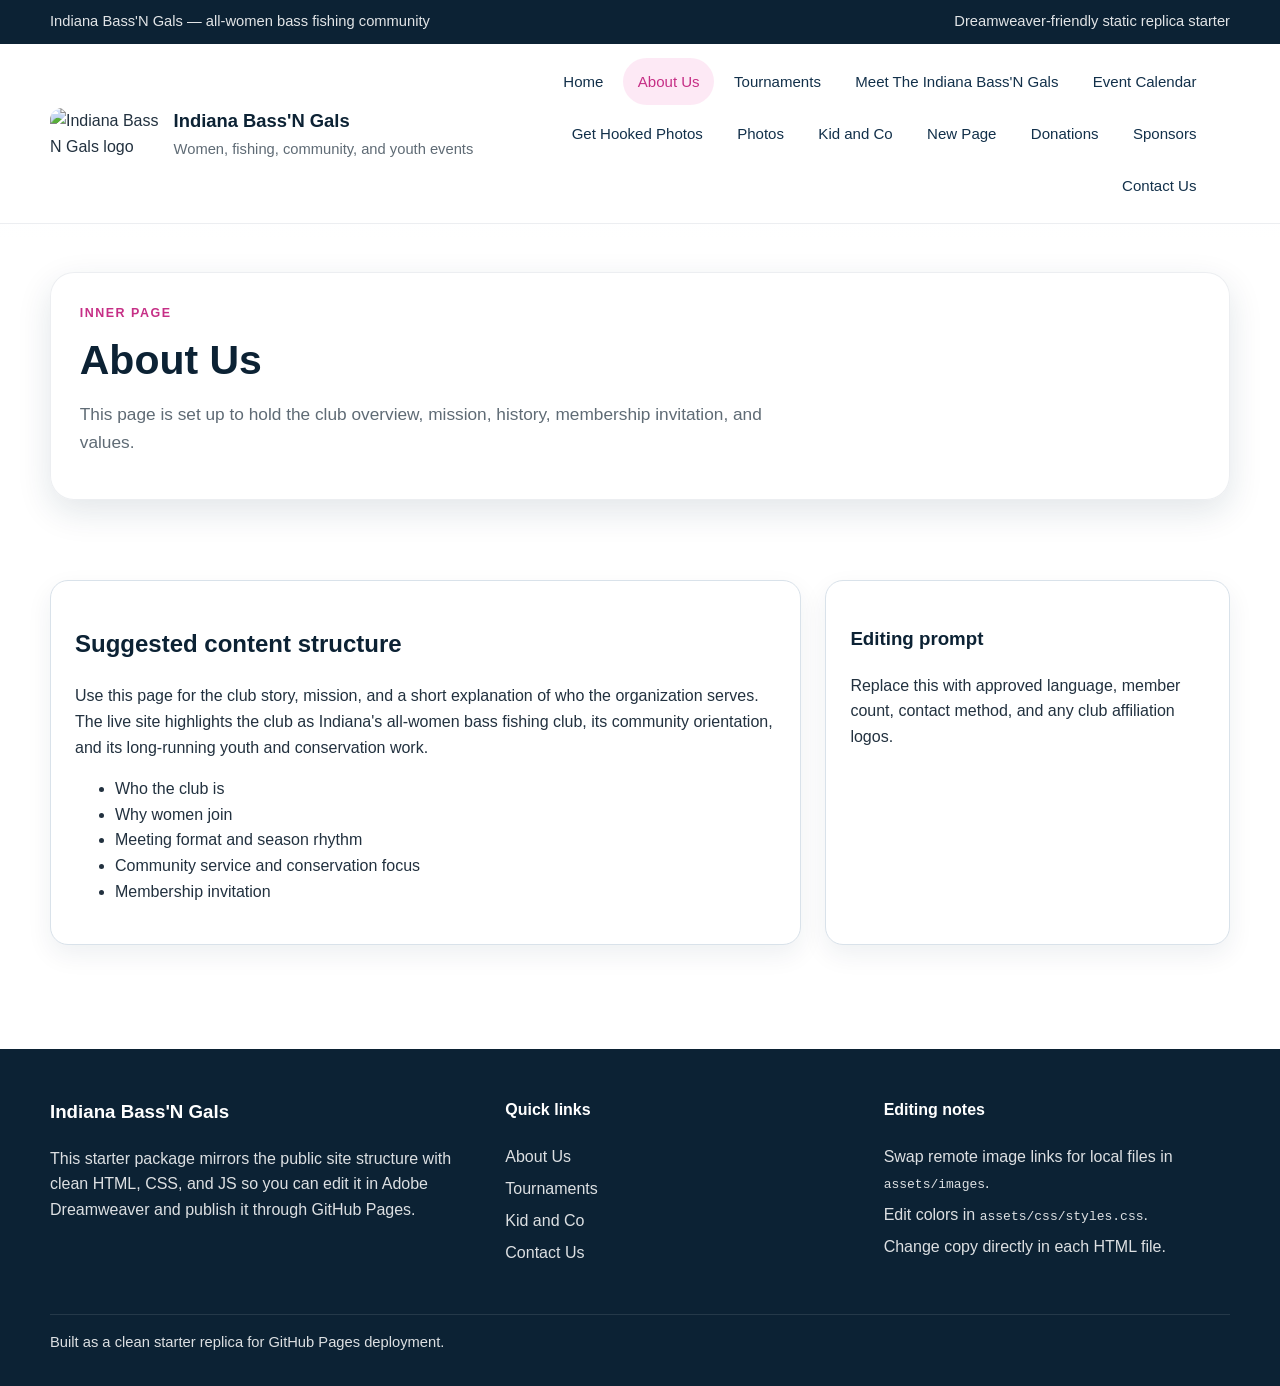
==== about.html @ 152938b8 "Add files via upload" ====
<!DOCTYPE html>
<html lang="en">
<head>
  <meta charset="UTF-8">
  <meta name="viewport" content="width=device-width, initial-scale=1.0">
  <meta name="description" content="Indiana Bass N Gals static site starter for Dreamweaver and GitHub Pages.">
  <title>Indiana Bass'N Gals | About Us</title>
  <link rel="stylesheet" href="assets/css/styles.css">
</head>
<body>
  <div class="topbar">
    <div class="container">
      <div>Indiana Bass'N Gals &mdash; all-women bass fishing community</div>
      <div>Dreamweaver-friendly static replica starter</div>
    </div>
  </div>

  <header class="site-header">
    <div class="container header-inner">
      <a class="brand" href="index.html">
        <img src="https://static.wixstatic.com/media/e1ee56_413d30dff86e4975868baf415809f15a~mv2.jpg/v1/fill/w_358,h_203,al_c,lg_1,q_80,enc_avif,quality_auto/e1ee56_413d30dff86e4975868baf415809f15a~mv2.jpg" alt="Indiana Bass N Gals logo">
        <div class="brand-copy">
          <h1 class="brand-title">Indiana Bass'N Gals</h1>
          <p class="brand-tag">Women, fishing, community, and youth events</p>
        </div>
      </a>

      <button class="menu-toggle" type="button" aria-expanded="false" aria-controls="site-nav" data-menu-toggle>
        Menu
      </button>

      <div class="nav-wrap" data-nav-wrap>
        <nav class="site-nav" id="site-nav" aria-label="Primary navigation">
          <ul>
            <li><a href="index.html">Home</a></li>
<li><a href="about.html" class="active">About Us</a></li>
<li><a href="tournaments.html">Tournaments</a></li>
<li><a href="meet-the-indiana-bass-n-gals.html">Meet The Indiana Bass'N Gals</a></li>
<li><a href="event-calendar.html">Event Calendar</a></li>
<li><a href="get-hooked-photos.html">Get Hooked Photos</a></li>
<li><a href="photos.html">Photos</a></li>
<li><a href="kid-and-co.html">Kid and Co</a></li>
<li><a href="new-page.html">New Page</a></li>
<li><a href="donations.html">Donations</a></li>
<li><a href="sponsors.html">Sponsors</a></li>
<li><a href="contact-us.html">Contact Us</a></li>
          </ul>
        </nav>
      </div>
    </div>
  </header>

  <main>
    
    <section class="page-hero">
      <div class="container">
        <div class="hero-panel">
          <span class="eyebrow">Inner page</span>
          <h2 class="section-title">About Us</h2>
          <p class="lead">This page is set up to hold the club overview, mission, history, membership invitation, and values.</p>
        </div>
      </div>
    </section>
    <section class="section-tight">
      <div class="container page-shell">
        <article class="content-card">
          
          <h2>Suggested content structure</h2>
          <p>Use this page for the club story, mission, and a short explanation of who the organization serves. The live site highlights the club as Indiana's all-women bass fishing club, its community orientation, and its long-running youth and conservation work.</p>
          <ul>
            <li>Who the club is</li>
            <li>Why women join</li>
            <li>Meeting format and season rhythm</li>
            <li>Community service and conservation focus</li>
            <li>Membership invitation</li>
          </ul>
        
        </article>
        <aside class="sidebar-card">
          
          <h3>Editing prompt</h3>
          <p>Replace this with approved language, member count, contact method, and any club affiliation logos.</p>
        
        </aside>
      </div>
    </section>
    
  </main>

  <footer class="footer">
    <div class="container footer-grid">
      <div>
        <h3>Indiana Bass'N Gals</h3>
        <p>This starter package mirrors the public site structure with clean HTML, CSS, and JS so you can edit it in Adobe Dreamweaver and publish it through GitHub Pages.</p>
      </div>
      <div>
        <h4>Quick links</h4>
        <ul>
          <li><a href="about.html">About Us</a></li>
          <li><a href="tournaments.html">Tournaments</a></li>
          <li><a href="kid-and-co.html">Kid and Co</a></li>
          <li><a href="contact-us.html">Contact Us</a></li>
        </ul>
      </div>
      <div>
        <h4>Editing notes</h4>
        <ul>
          <li>Swap remote image links for local files in <code>assets/images</code>.</li>
          <li>Edit colors in <code>assets/css/styles.css</code>.</li>
          <li>Change copy directly in each HTML file.</li>
        </ul>
      </div>
    </div>
    <div class="container footer-bottom">
      Built as a clean starter replica for GitHub Pages deployment.
    </div>
  </footer>

  <script src="assets/js/script.js"></script>
</body>
</html>
---- assets/css/styles.css ----
:root {
  --navy: #12304a;
  --navy-dark: #0c2234;
  --pink: #ef4fa8;
  --pink-dark: #c62f86;
  --sky: #eaf4fb;
  --text: #22313f;
  --muted: #5f6b75;
  --white: #ffffff;
  --border: #d9e2ea;
  --shadow: 0 12px 34px rgba(18, 48, 74, 0.12);
  --radius: 18px;
  --max: 1180px;
}

* { box-sizing: border-box; }
html { scroll-behavior: smooth; }
body {
  margin: 0;
  font-family: Arial, Helvetica, sans-serif;
  color: var(--text);
  background: linear-gradient(180deg, #f7fbfe 0%, #ffffff 240px);
  line-height: 1.6;
}
img { max-width: 100%; display: block; }
a { color: inherit; text-decoration: none; }
.container { width: min(var(--max), calc(100% - 2rem)); margin: 0 auto; }
.section { padding: 4rem 0; }
.section-tight { padding: 2.5rem 0; }
.eyebrow {
  display: inline-block;
  font-size: .78rem;
  text-transform: uppercase;
  letter-spacing: .12em;
  font-weight: 700;
  color: var(--pink-dark);
  margin-bottom: .8rem;
}
.section-title {
  font-size: clamp(1.8rem, 3.2vw, 3rem);
  line-height: 1.15;
  margin: 0 0 1rem;
  color: var(--navy-dark);
}
.lead {
  font-size: 1.08rem;
  color: var(--muted);
  max-width: 72ch;
}
.topbar {
  background: var(--navy-dark);
  color: rgba(255,255,255,.88);
  font-size: .92rem;
}
.topbar .container {
  min-height: 44px;
  display: flex;
  align-items: center;
  justify-content: space-between;
  gap: 1rem;
}
.site-header {
  position: sticky;
  top: 0;
  z-index: 50;
  backdrop-filter: blur(8px);
  background: rgba(255,255,255,.95);
  border-bottom: 1px solid rgba(18, 48, 74, 0.08);
}
.header-inner {
  display: grid;
  grid-template-columns: auto 1fr auto;
  align-items: center;
  gap: 1.2rem;
  padding: .9rem 0;
}
.brand {
  display: flex;
  align-items: center;
  gap: .85rem;
  min-width: 0;
}
.brand img {
  width: 110px;
  height: auto;
  border-radius: 12px;
  background: #fff;
}
.brand-copy {
  min-width: 0;
}
.brand-title {
  margin: 0;
  font-size: 1.15rem;
  color: var(--navy-dark);
}
.brand-tag {
  margin: .15rem 0 0;
  color: var(--muted);
  font-size: .92rem;
}
.menu-toggle {
  display: none;
  border: 1px solid var(--border);
  background: #fff;
  border-radius: 12px;
  padding: .7rem .85rem;
  cursor: pointer;
  font: inherit;
}
.nav-wrap {
  display: flex;
  justify-content: flex-end;
}
.site-nav ul {
  list-style: none;
  padding: 0;
  margin: 0;
  display: flex;
  flex-wrap: wrap;
  justify-content: flex-end;
  gap: .35rem;
}
.site-nav a {
  display: inline-flex;
  align-items: center;
  justify-content: center;
  padding: .7rem .9rem;
  font-size: .94rem;
  border-radius: 999px;
  color: var(--navy);
}
.site-nav a:hover,
.site-nav a.active {
  background: rgba(239, 79, 168, .12);
  color: var(--pink-dark);
}
.hero {
  padding: 3.5rem 0 4.2rem;
}
.hero-grid {
  display: grid;
  grid-template-columns: 1.08fr .92fr;
  gap: 2rem;
  align-items: center;
}
.hero-panel {
  background: rgba(255,255,255,.86);
  border: 1px solid rgba(18, 48, 74, .08);
  border-radius: 24px;
  padding: 2rem;
  box-shadow: var(--shadow);
}
.hero-actions {
  display: flex;
  flex-wrap: wrap;
  gap: .9rem;
  margin-top: 1.5rem;
}
.btn {
  display: inline-flex;
  align-items: center;
  justify-content: center;
  min-height: 48px;
  padding: .85rem 1.15rem;
  border-radius: 999px;
  font-weight: 700;
  border: 1px solid transparent;
  transition: transform .15s ease, box-shadow .15s ease;
}
.btn:hover { transform: translateY(-1px); }
.btn-primary {
  background: linear-gradient(135deg, var(--pink), var(--pink-dark));
  color: #fff;
  box-shadow: 0 10px 22px rgba(198, 47, 134, .22);
}
.btn-secondary {
  background: #fff;
  color: var(--navy);
  border-color: var(--border);
}
.hero-media {
  position: relative;
}
.hero-media img {
  width: 100%;
  min-height: 360px;
  object-fit: cover;
  border-radius: 26px;
  box-shadow: var(--shadow);
}
.hero-badge {
  position: absolute;
  right: 1rem;
  bottom: 1rem;
  background: rgba(12,34,52,.9);
  color: #fff;
  padding: .95rem 1rem;
  border-radius: 18px;
  max-width: 250px;
}
.highlights {
  background: linear-gradient(180deg, rgba(18,48,74,.03), rgba(18,48,74,0));
}
.card-grid {
  display: grid;
  grid-template-columns: repeat(3, minmax(0, 1fr));
  gap: 1.4rem;
}
.card {
  background: var(--white);
  border: 1px solid var(--border);
  border-radius: var(--radius);
  overflow: hidden;
  box-shadow: 0 10px 28px rgba(18, 48, 74, 0.08);
}
.card-image {
  aspect-ratio: 16 / 10;
  width: 100%;
  object-fit: cover;
}
.card-body {
  padding: 1.15rem 1.15rem 1.25rem;
}
.card-title {
  margin: 0 0 .45rem;
  font-size: 1.18rem;
  color: var(--navy-dark);
}
.card-text {
  margin: 0 0 1rem;
  color: var(--muted);
}
.card-link {
  font-weight: 700;
  color: var(--pink-dark);
}
.two-col {
  display: grid;
  grid-template-columns: 1fr 1fr;
  gap: 1.4rem;
}
.info-block {
  background: #fff;
  border: 1px solid var(--border);
  border-radius: var(--radius);
  padding: 1.4rem;
}
.info-block h3 { margin-top: 0; color: var(--navy-dark); }
.info-list {
  margin: 0;
  padding-left: 1.2rem;
  color: var(--muted);
}
.cta-band {
  background: linear-gradient(120deg, var(--navy) 0%, #1f4f73 100%);
  color: #fff;
  border-radius: 24px;
  padding: 2rem;
  display: grid;
  grid-template-columns: 1.2fr .8fr;
  gap: 1.5rem;
  align-items: center;
}
.cta-band p { color: rgba(255,255,255,.86); }
.gallery-grid {
  display: grid;
  grid-template-columns: 1.1fr .9fr .9fr;
  gap: 1rem;
}
.gallery-grid img {
  border-radius: 20px;
  width: 100%;
  height: 100%;
  object-fit: cover;
  min-height: 240px;
}
.page-hero {
  padding: 3rem 0 2.5rem;
}
.page-hero .hero-panel {
  padding: 1.6rem 1.8rem;
}
.page-shell {
  display: grid;
  grid-template-columns: 1.3fr .7fr;
  gap: 1.5rem;
}
.content-card, .sidebar-card {
  background: #fff;
  border: 1px solid var(--border);
  border-radius: var(--radius);
  padding: 1.5rem;
  box-shadow: 0 10px 26px rgba(18, 48, 74, 0.07);
}
.content-card h2, .sidebar-card h3 { color: var(--navy-dark); }
.placeholder-note {
  border-left: 4px solid var(--pink);
  background: #fff7fb;
  padding: .95rem 1rem;
  border-radius: 12px;
  color: var(--muted);
}
.footer {
  margin-top: 4rem;
  background: var(--navy-dark);
  color: rgba(255,255,255,.86);
}
.footer-grid {
  display: grid;
  grid-template-columns: 1.1fr .9fr .9fr;
  gap: 2rem;
  padding: 3rem 0;
}
.footer h3, .footer h4 { color: #fff; margin-top: 0; }
.footer ul {
  margin: 0;
  padding: 0;
  list-style: none;
}
.footer li + li { margin-top: .4rem; }
.footer a:hover { color: #fff; }
.footer-bottom {
  padding: 1rem 0 2rem;
  border-top: 1px solid rgba(255,255,255,.1);
  font-size: .92rem;
}
.sr-only {
  position: absolute;
  width: 1px;
  height: 1px;
  padding: 0;
  margin: -1px;
  overflow: hidden;
  clip: rect(0, 0, 0, 0);
  border: 0;
}
@media (max-width: 1024px) {
  .hero-grid,
  .card-grid,
  .two-col,
  .cta-band,
  .gallery-grid,
  .page-shell,
  .footer-grid {
    grid-template-columns: 1fr;
  }
  .gallery-grid img { min-height: 220px; }
}
@media (max-width: 860px) {
  .header-inner {
    grid-template-columns: 1fr auto;
    grid-template-areas:
      "brand toggle"
      "nav nav";
  }
  .brand { grid-area: brand; }
  .menu-toggle {
    grid-area: toggle;
    display: inline-flex;
    align-items: center;
    justify-content: center;
  }
  .nav-wrap {
    grid-area: nav;
    display: none;
    justify-content: stretch;
    width: 100%;
  }
  .nav-wrap.open { display: block; }
  .site-nav ul {
    flex-direction: column;
    align-items: stretch;
    padding-top: .5rem;
  }
  .site-nav a {
    justify-content: flex-start;
    border-radius: 14px;
  }
}
@media (max-width: 640px) {
  .brand img { width: 84px; }
  .hero-panel { padding: 1.35rem; }
  .section { padding: 3rem 0; }
  .cta-band { padding: 1.4rem; }
}
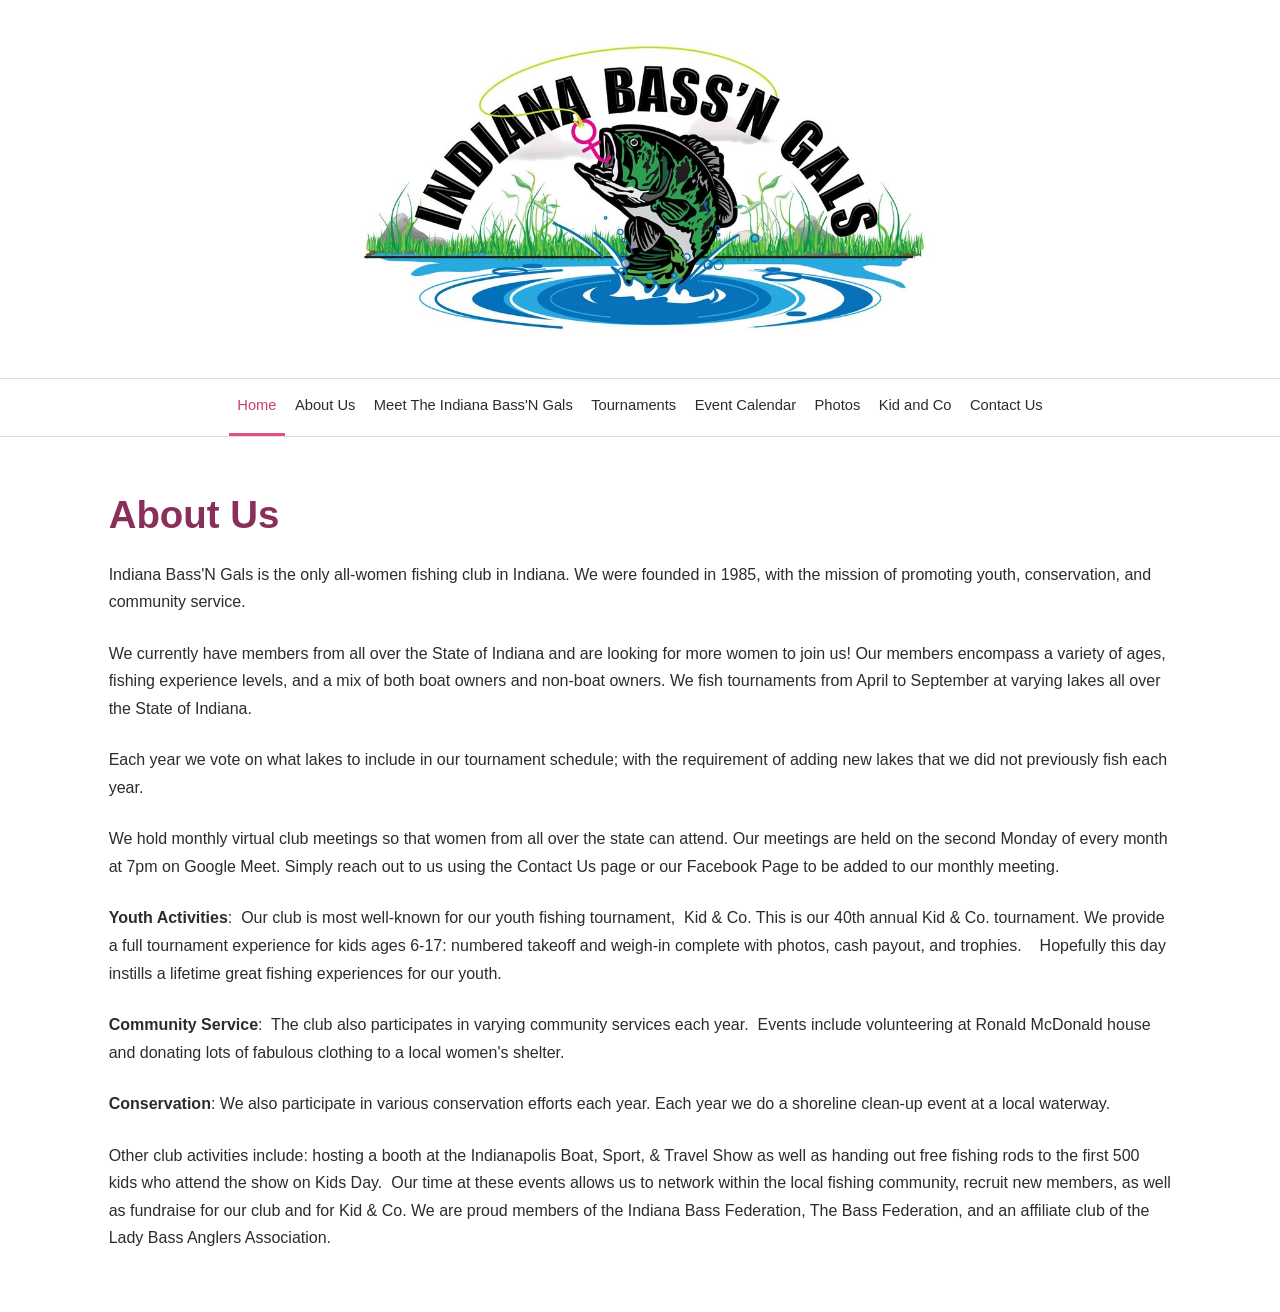
==== commit 798c66c4: "new" ====
--- a/about.html
+++ b/about.html
@@ -1,121 +1,58 @@
-<!DOCTYPE html>
+<!doctype html>
 <html lang="en">
 <head>
-  <meta charset="UTF-8">
-  <meta name="viewport" content="width=device-width, initial-scale=1.0">
-  <meta name="description" content="Indiana Bass N Gals static site starter for Dreamweaver and GitHub Pages.">
-  <title>Indiana Bass'N Gals | About Us</title>
-  <link rel="stylesheet" href="assets/css/styles.css">
+    <meta charset="utf-8">
+	<meta http-equiv="X-UA-Compatible" content="IE=edge">
+	<meta name="viewport" content="width=device-width, initial-scale=1">
+  <title>Indiana Bass'N Gals</title>
+	<!-- Bootstrap -->
+  <link href="https://cdn.jsdelivr.net/npm/bootstrap@5.3.3/dist/css/bootstrap.min.css" rel="stylesheet">
+  <link href="css/indiana-bass-ngals-bootstrap-theme.css" rel="stylesheet">
 </head>
 <body>
-  <div class="topbar">
-    <div class="container">
-      <div>Indiana Bass'N Gals &mdash; all-women bass fishing community</div>
-      <div>Dreamweaver-friendly static replica starter</div>
+  <header class="site-header">
+    <div class="container container-page top-logo-wrap">
+      <img src="images/logo.jpg" alt="Indiana Bass'N Gals" width="600" class="img-fluid">
     </div>
-  </div>
-
-  <header class="site-header">
-    <div class="container header-inner">
-      <a class="brand" href="index.html">
-        <img src="https://static.wixstatic.com/media/e1ee56_413d30dff86e4975868baf415809f15a~mv2.jpg/v1/fill/w_358,h_203,al_c,lg_1,q_80,enc_avif,quality_auto/e1ee56_413d30dff86e4975868baf415809f15a~mv2.jpg" alt="Indiana Bass N Gals logo">
-        <div class="brand-copy">
-          <h1 class="brand-title">Indiana Bass'N Gals</h1>
-          <p class="brand-tag">Women, fishing, community, and youth events</p>
+    <div class="site-nav">
+      <nav class="navbar navbar-expand-lg">
+        <div class="container container-page">
+          <button class="navbar-toggler ms-auto" type="button" data-bs-toggle="collapse" data-bs-target="#mainNav">
+            <span class="navbar-toggler-icon"></span>
+          </button>
+          <div class="collapse navbar-collapse" id="mainNav">
+            <ul class="navbar-nav mx-auto">
+              <li class="nav-item"><a class="nav-link active" href="index.html">Home</a></li>
+              <li class="nav-item"><a class="nav-link" href="about.html">About Us</a></li>
+              <li class="nav-item"><a class="nav-link" href="meet-the-indiana-bass-n-gals.html">Meet The Indiana Bass'N Gals</a></li>
+			  <li class="nav-item"><a class="nav-link" href="tournaments.html">Tournaments</a></li>
+              <li class="nav-item"><a class="nav-link" href="event-calendar.html">Event Calendar</a></li>
+              <li class="nav-item"><a class="nav-link" href="photos.html">Photos</a></li>
+              <li class="nav-item"><a class="nav-link" href="kid-and-co.html">Kid and Co</a></li>
+              <li class="nav-item"><a class="nav-link" href="contact-us.html">Contact Us</a></li>
+            </ul>
+          </div>
         </div>
-      </a>
-
-      <button class="menu-toggle" type="button" aria-expanded="false" aria-controls="site-nav" data-menu-toggle>
-        Menu
-      </button>
-
-      <div class="nav-wrap" data-nav-wrap>
-        <nav class="site-nav" id="site-nav" aria-label="Primary navigation">
-          <ul>
-            <li><a href="index.html">Home</a></li>
-<li><a href="about.html" class="active">About Us</a></li>
-<li><a href="tournaments.html">Tournaments</a></li>
-<li><a href="meet-the-indiana-bass-n-gals.html">Meet The Indiana Bass'N Gals</a></li>
-<li><a href="event-calendar.html">Event Calendar</a></li>
-<li><a href="get-hooked-photos.html">Get Hooked Photos</a></li>
-<li><a href="photos.html">Photos</a></li>
-<li><a href="kid-and-co.html">Kid and Co</a></li>
-<li><a href="new-page.html">New Page</a></li>
-<li><a href="donations.html">Donations</a></li>
-<li><a href="sponsors.html">Sponsors</a></li>
-<li><a href="contact-us.html">Contact Us</a></li>
-          </ul>
-        </nav>
-      </div>
+      </nav>
     </div>
   </header>
 
   <main>
-    
-    <section class="page-hero">
-      <div class="container">
-        <div class="hero-panel">
-          <span class="eyebrow">Inner page</span>
-          <h2 class="section-title">About Us</h2>
-          <p class="lead">This page is set up to hold the club overview, mission, history, membership invitation, and values.</p>
-        </div>
-      </div>
-    </section>
-    <section class="section-tight">
-      <div class="container page-shell">
-        <article class="content-card">
-          
-          <h2>Suggested content structure</h2>
-          <p>Use this page for the club story, mission, and a short explanation of who the organization serves. The live site highlights the club as Indiana's all-women bass fishing club, its community orientation, and its long-running youth and conservation work.</p>
-          <ul>
-            <li>Who the club is</li>
-            <li>Why women join</li>
-            <li>Meeting format and season rhythm</li>
-            <li>Community service and conservation focus</li>
-            <li>Membership invitation</li>
-          </ul>
-        
-        </article>
-        <aside class="sidebar-card">
-          
-          <h3>Editing prompt</h3>
-          <p>Replace this with approved language, member count, contact method, and any club affiliation logos.</p>
-        
-        </aside>
-      </div>
-    </section>
-    
-  </main>
-
-  <footer class="footer">
-    <div class="container footer-grid">
-      <div>
-        <h3>Indiana Bass'N Gals</h3>
-        <p>This starter package mirrors the public site structure with clean HTML, CSS, and JS so you can edit it in Adobe Dreamweaver and publish it through GitHub Pages.</p>
-      </div>
-      <div>
-        <h4>Quick links</h4>
-        <ul>
-          <li><a href="about.html">About Us</a></li>
-          <li><a href="tournaments.html">Tournaments</a></li>
-          <li><a href="kid-and-co.html">Kid and Co</a></li>
-          <li><a href="contact-us.html">Contact Us</a></li>
-        </ul>
-      </div>
-      <div>
-        <h4>Editing notes</h4>
-        <ul>
-          <li>Swap remote image links for local files in <code>assets/images</code>.</li>
-          <li>Edit colors in <code>assets/css/styles.css</code>.</li>
-          <li>Change copy directly in each HTML file.</li>
-        </ul>
+    <section class="hero-home">
+    <div class="row justify-content-center">
+    <div class="col-lg-10">
+      <h1 class="mb-4">About Us</h1>
+      <p class="mb-4">Indiana Bass'N Gals is the only all-women fishing club in Indiana. We were founded in 1985, with the mission of promoting youth, conservation, and community service.&nbsp;</p>
+      <p class="mb-4">We currently have members from all over the State of Indiana and are looking for more women to join us! Our members encompass a variety of ages, fishing experience levels, and a mix of both boat owners and non-boat owners. We fish tournaments from April to September at varying lakes all over the State of Indiana.&nbsp;</p>
+      <p class="mb-4">Each year we vote on what lakes to include in our tournament schedule; with the requirement of adding new lakes that we did not previously fish each year.&nbsp;</p>
+      <p class="mb-4">We hold monthly virtual club meetings so that women from all over the state can attend. Our meetings are held on the second Monday of every month at 7pm on Google Meet. Simply reach out to us using the Contact Us page or our Facebook Page to be added to our monthly meeting.&nbsp;</p>
+      <p class="mb-4"><strong>Youth Activities</strong>:&nbsp; Our club is most well-known for our youth fishing tournament,&nbsp; Kid &amp; Co. This is our 40th annual Kid &amp; Co. tournament. We provide a full tournament experience for kids ages 6-17: numbered takeoff and weigh-in complete with photos, cash payout, and trophies.&nbsp; &nbsp; Hopefully this day instills a lifetime great fishing experiences for our youth.</p>
+<p class="mb-4"><strong>Community Service</strong>:&nbsp; The club also participates in varying community services each year.&nbsp; Events include volunteering at Ronald McDonald house and&nbsp;donating lots of fabulous clothing to a local women's shelter.&nbsp;</p>
+      <p class="mb-4"><strong>Conservation</strong>: We also participate in various conservation efforts each year. Each year we do a shoreline clean-up event at a local waterway.</p>
+      <p class="mb-4">Other club activities include: hosting a booth at the Indianapolis Boat, Sport, &amp; Travel Show as well as handing out free fishing rods to the first 500 kids who attend the show on Kids Day.&nbsp; Our time at these events allows us to network within the local fishing community, recruit new members, as well as fundraise for our club and for Kid &amp; Co. We are proud members of the Indiana Bass Federation, The Bass Federation, and an affiliate club of the Lady Bass Anglers Association.</p>
       </div>
     </div>
-    <div class="container footer-bottom">
-      Built as a clean starter replica for GitHub Pages deployment.
-    </div>
-  </footer>
-
-  <script src="assets/js/script.js"></script>
+</section>  
+</main>
 </body>
 </html>
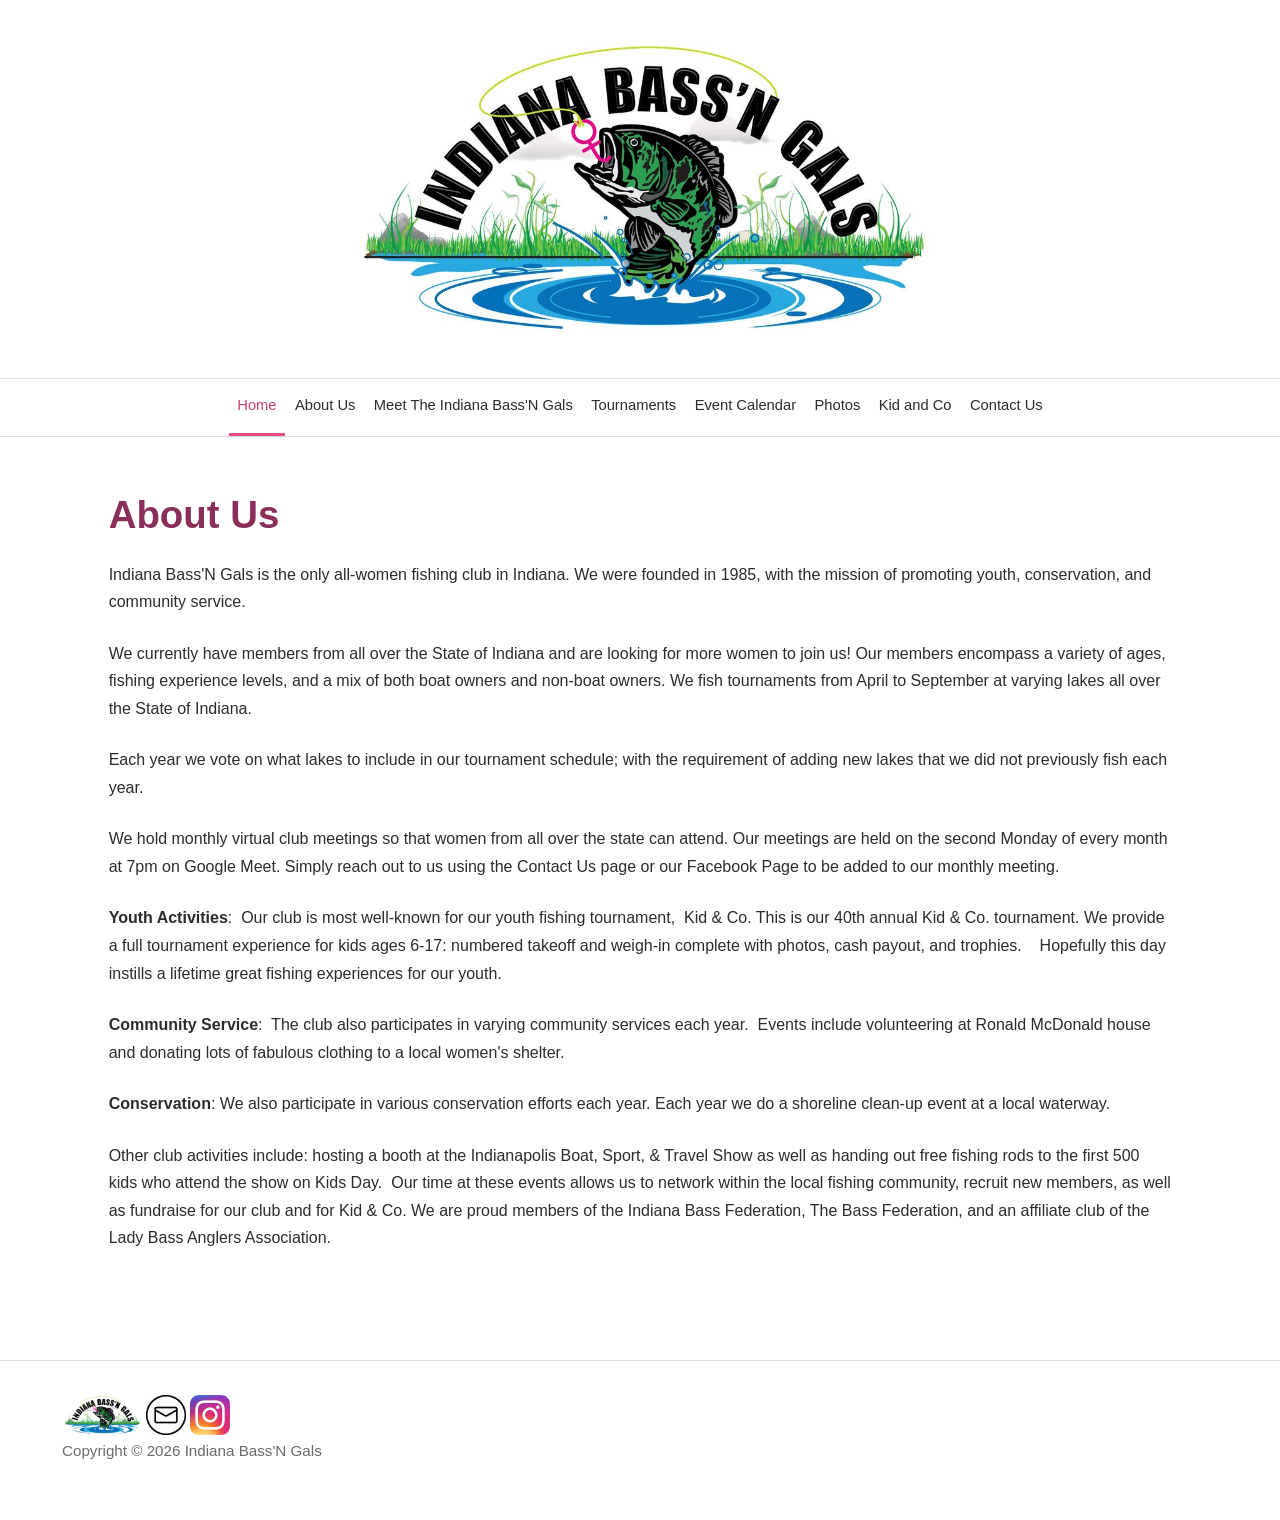
==== commit b1ae2638: "updates" ====
--- a/about.html
+++ b/about.html
@@ -17,9 +17,14 @@
     <div class="site-nav">
       <nav class="navbar navbar-expand-lg">
         <div class="container container-page">
-          <button class="navbar-toggler ms-auto" type="button" data-bs-toggle="collapse" data-bs-target="#mainNav">
-            <span class="navbar-toggler-icon"></span>
-          </button>
+             <button class="navbar-toggler" type="button"
+            data-bs-toggle="collapse"
+            data-bs-target="#mainNav"
+            aria-controls="mainNav"
+            aria-expanded="false"
+            aria-label="Toggle navigation">
+      <span class="navbar-toggler-icon"></span>
+    </button>
           <div class="collapse navbar-collapse" id="mainNav">
             <ul class="navbar-nav mx-auto">
               <li class="nav-item"><a class="nav-link active" href="index.html">Home</a></li>
@@ -36,6 +41,7 @@
       </nav>
     </div>
   </header>
+
 
   <main>
     <section class="hero-home">
@@ -54,5 +60,21 @@
     </div>
 </section>  
 </main>
+	<script src="https://cdn.jsdelivr.net/npm/bootstrap@5.3.3/dist/js/bootstrap.bundle.min.js"></script>
 </body>
+
+
+<footer class="site-footer">
+  <div class="container container-page">
+    <div class="footer-inner">
+      <a href="index.html" class="footer-logo-link">
+        <img src="images/logo.jpg" width="80" height="80" alt="Indiana Bass'N Gals" class="footer-logo"></a>
+	<a href="mailto:inbassngals@yahoo.com">
+		<img src="images/Contact.png" alt="" width="40" height="40" class="img-fluid"></a>
+	<a href="https://www.instagram.com/inbassngals">
+				<img src="images/InstaIcon.jpg" alt="" width="40" height="40" class="img-fluid"></a> 
+		  </div>
+      <p class="footer-copy">Copyright © 2026 Indiana Bass'N Gals</p>
+	  </div>
+		</footer>
 </html>
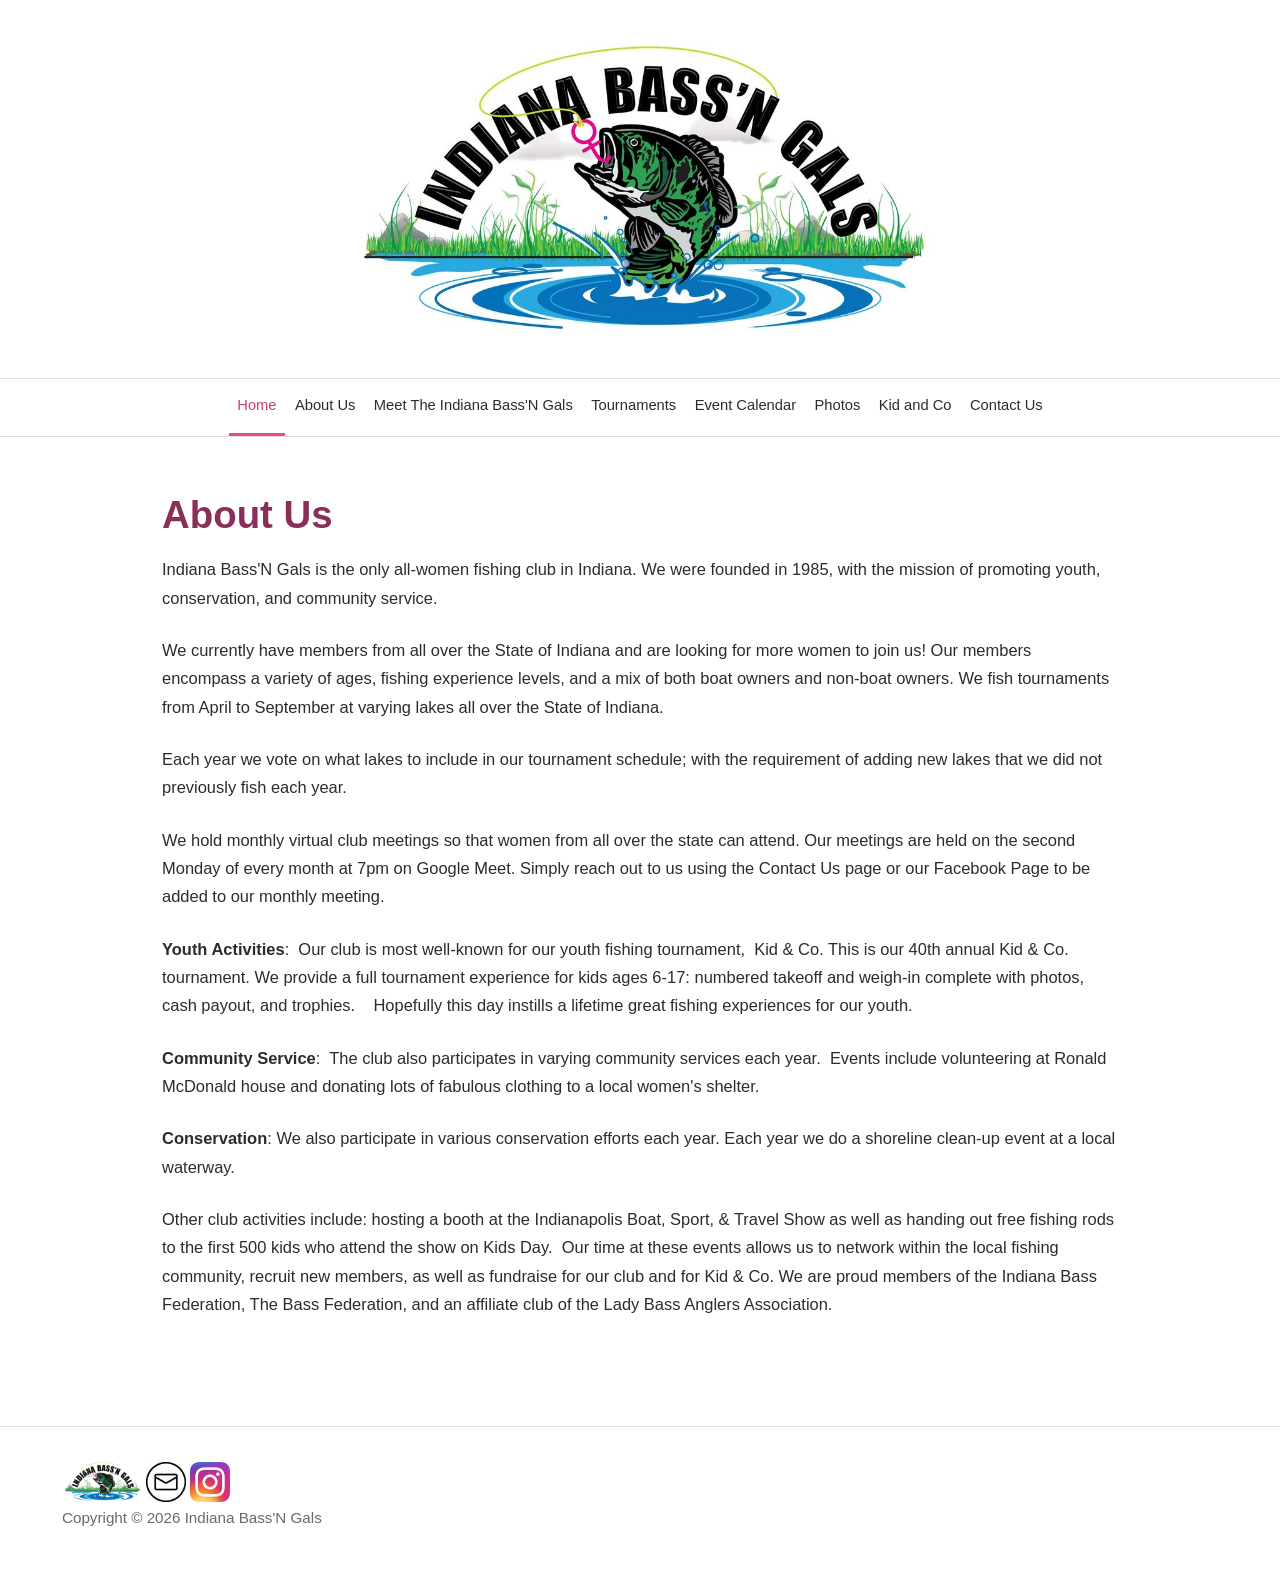
==== commit 18856549: "Update about.html" ====
--- a/about.html
+++ b/about.html
@@ -45,9 +45,9 @@
 
   <main>
     <section class="hero-home">
-    <div class="row justify-content-center">
-    <div class="col-lg-10">
-      <h1 class="mb-4">About Us</h1>
+          <div class="container container-page home-copy-block">
+        <h1>About Us</h1>
+        <div class="intro-copy rich-copy">
       <p class="mb-4">Indiana Bass'N Gals is the only all-women fishing club in Indiana. We were founded in 1985, with the mission of promoting youth, conservation, and community service.&nbsp;</p>
       <p class="mb-4">We currently have members from all over the State of Indiana and are looking for more women to join us! Our members encompass a variety of ages, fishing experience levels, and a mix of both boat owners and non-boat owners. We fish tournaments from April to September at varying lakes all over the State of Indiana.&nbsp;</p>
       <p class="mb-4">Each year we vote on what lakes to include in our tournament schedule; with the requirement of adding new lakes that we did not previously fish each year.&nbsp;</p>
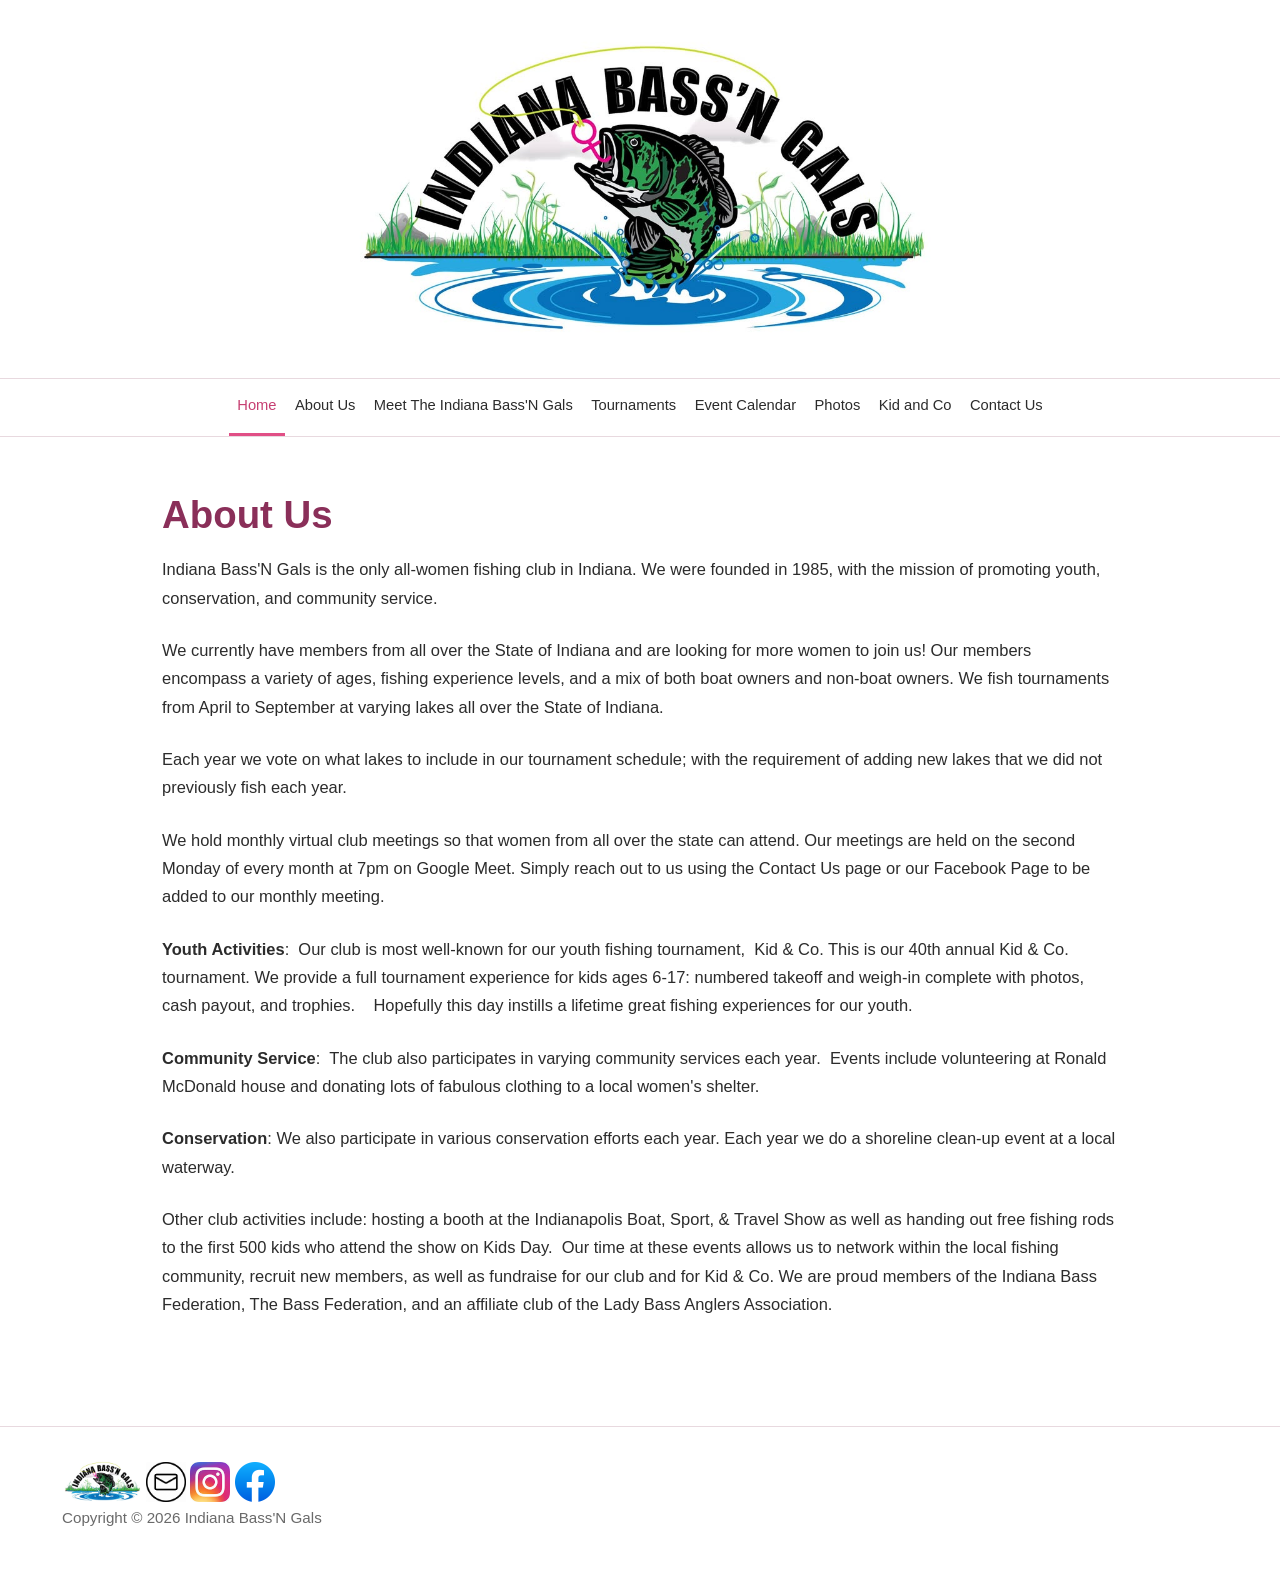
==== commit 7c3e8942: "footer" ====
--- a/about.html
+++ b/about.html
@@ -5,6 +5,9 @@
 	<meta http-equiv="X-UA-Compatible" content="IE=edge">
 	<meta name="viewport" content="width=device-width, initial-scale=1">
   <title>Indiana Bass'N Gals</title>
+	<link rel="icon" href="favicon.ico" sizes="any">
+    <link rel="icon" type="image/png" sizes="32x32" href="images/favicon-32x32.png">
+    <link rel="apple-touch-icon" href="images/apple-touch-icon.png">
 	<!-- Bootstrap -->
   <link href="https://cdn.jsdelivr.net/npm/bootstrap@5.3.3/dist/css/bootstrap.min.css" rel="stylesheet">
   <link href="css/indiana-bass-ngals-bootstrap-theme.css" rel="stylesheet">
@@ -73,6 +76,8 @@
 		<img src="images/Contact.png" alt="" width="40" height="40" class="img-fluid"></a>
 	<a href="https://www.instagram.com/inbassngals">
 				<img src="images/InstaIcon.jpg" alt="" width="40" height="40" class="img-fluid"></a> 
+		<a href="https://www.facebook.com/indianabassngals">
+				<img src="images/Facebook.png" alt="" width="40" height="40" class="img-fluid"></a>
 		  </div>
       <p class="footer-copy">Copyright © 2026 Indiana Bass'N Gals</p>
 	  </div>
